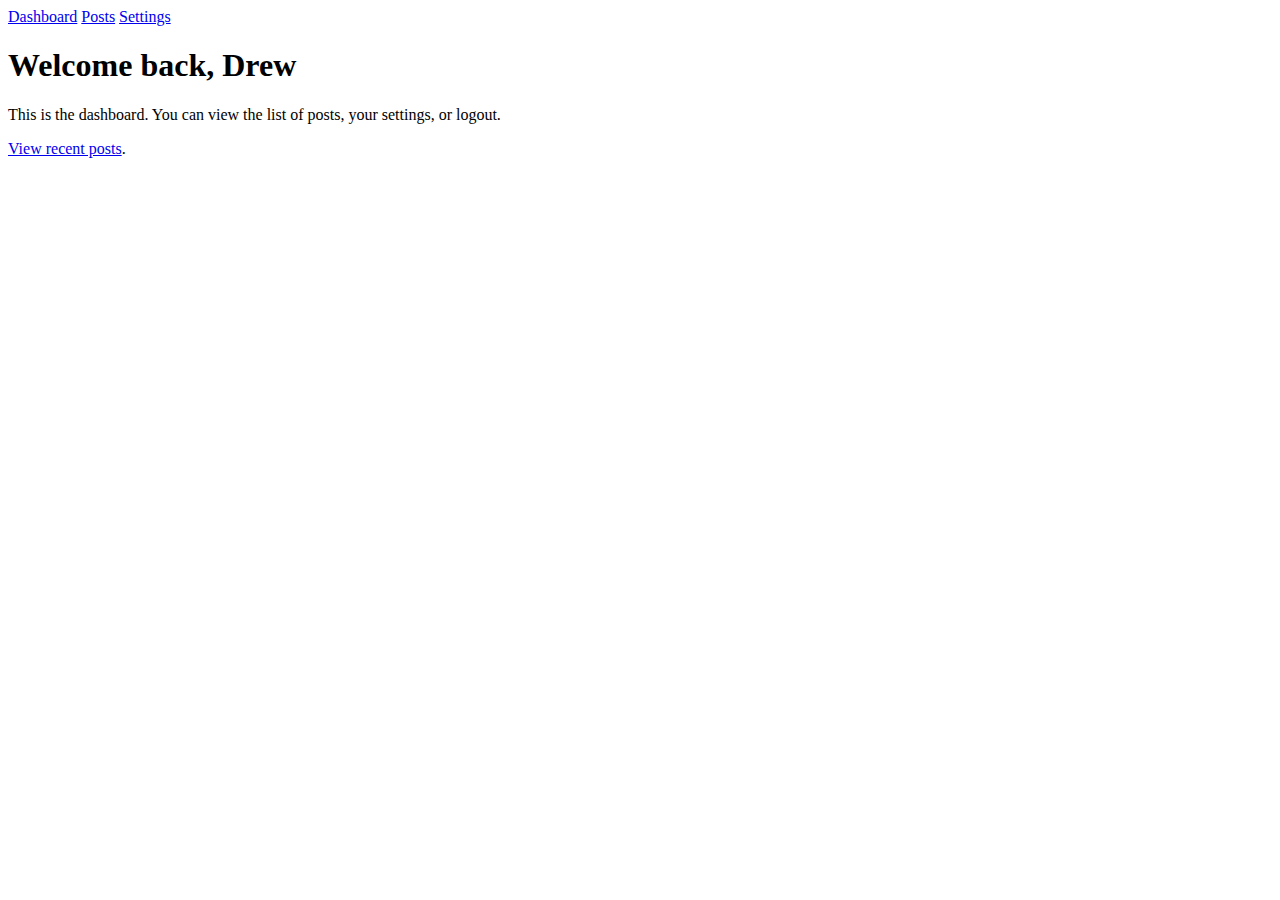
==== index.html @ 070c647b "Starting SPA tutorial" ====
<!DOCTYPE html>
<html lang="en">
  <head>
    <meta charset="UTF-8">
    <meta name="viewport" content="width=device-width, initial-scale=1.0">
    <title>Single Page Application</title>
  </head>
  <body>
    <nav class="nav">
      <a href="/" class="nav__link" data-link>Dashboard</a>
      <a href="/posts" class="nav__link" data-link>Posts</a>
      <a href="/settings" class="nav__link" data-link>Settings</a>
    </nav>
    <div id="app"></div>
    <script type="module" src="/static/js/index.js"></script>
  </body>
</html>
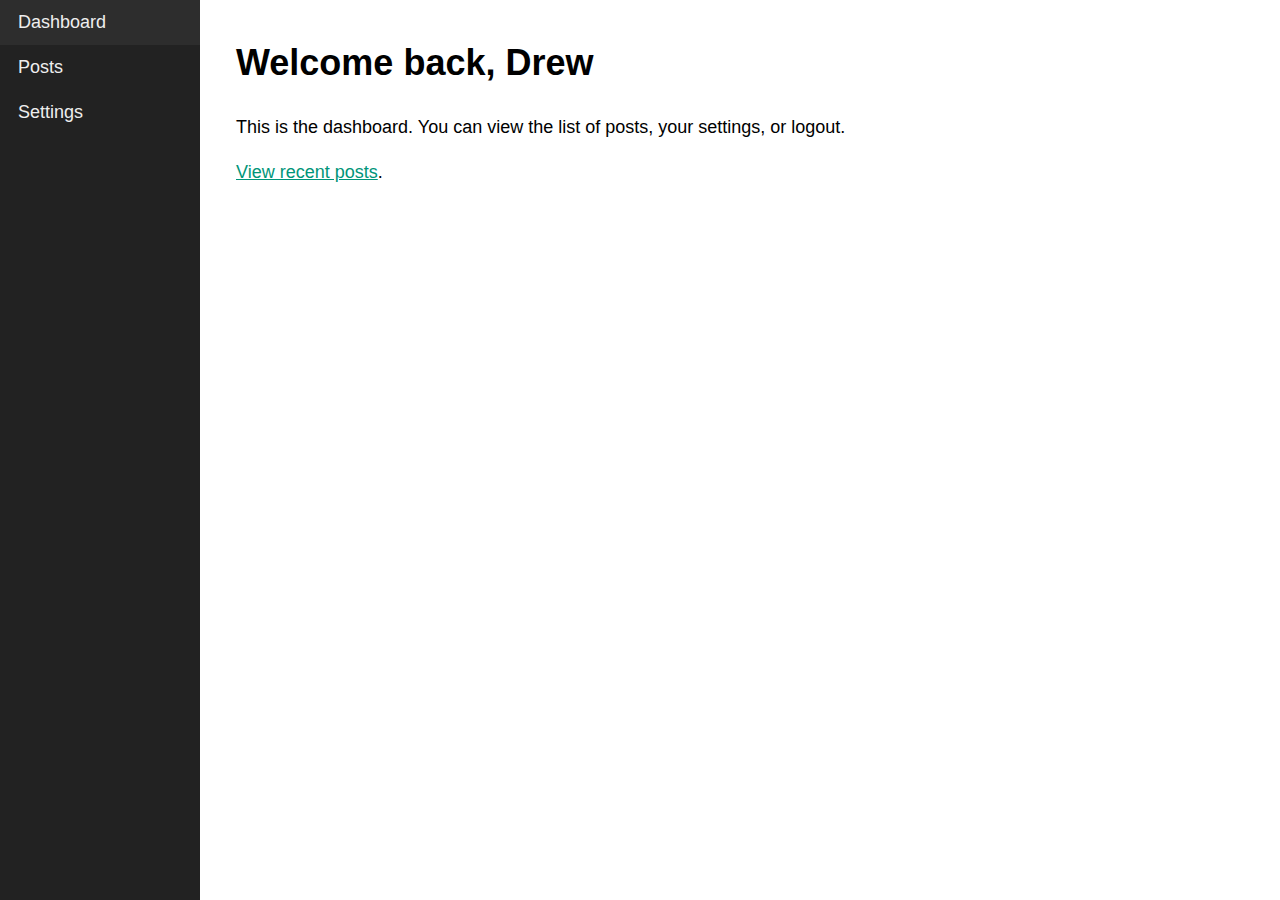
==== commit 740caa6d: "feat: Add lazy loading for images and update navigation routes" ====
--- a/index.html
+++ b/index.html
@@ -4,6 +4,7 @@
     <meta charset="UTF-8">
     <meta name="viewport" content="width=device-width, initial-scale=1.0">
     <title>Single Page Application</title>
+    <link rel="stylesheet" href="/static/css/index.css">
   </head>
   <body>
     <nav class="nav">
--- a/static/css/index.css
+++ b/static/css/index.css
@@ -0,0 +1,37 @@
+body {
+  --nav-width: 200px;
+  margin: 0 0 0 var(--nav-width);
+  font-family: 'Quicksand', sans-serif;
+  font-size: 18px;
+}
+
+.nav {
+  position: fixed;
+  top: 0;
+  left: 0;
+  width: var(--nav-width);
+  height: 100vh;
+  background: #222222;
+}
+
+.nav__link {
+  display: block;
+  padding: 12px 18px;
+  text-decoration: none;
+  color: #eeeeee;
+  font-weight: 500;
+}
+
+.nav__link:hover {
+  background: rgba(255, 255, 255, 0.05);
+}
+
+#app {
+  margin: 2em;
+  line-height: 1.5;
+  font-weight: 500;
+}
+
+a {
+  color: #009579;
+}